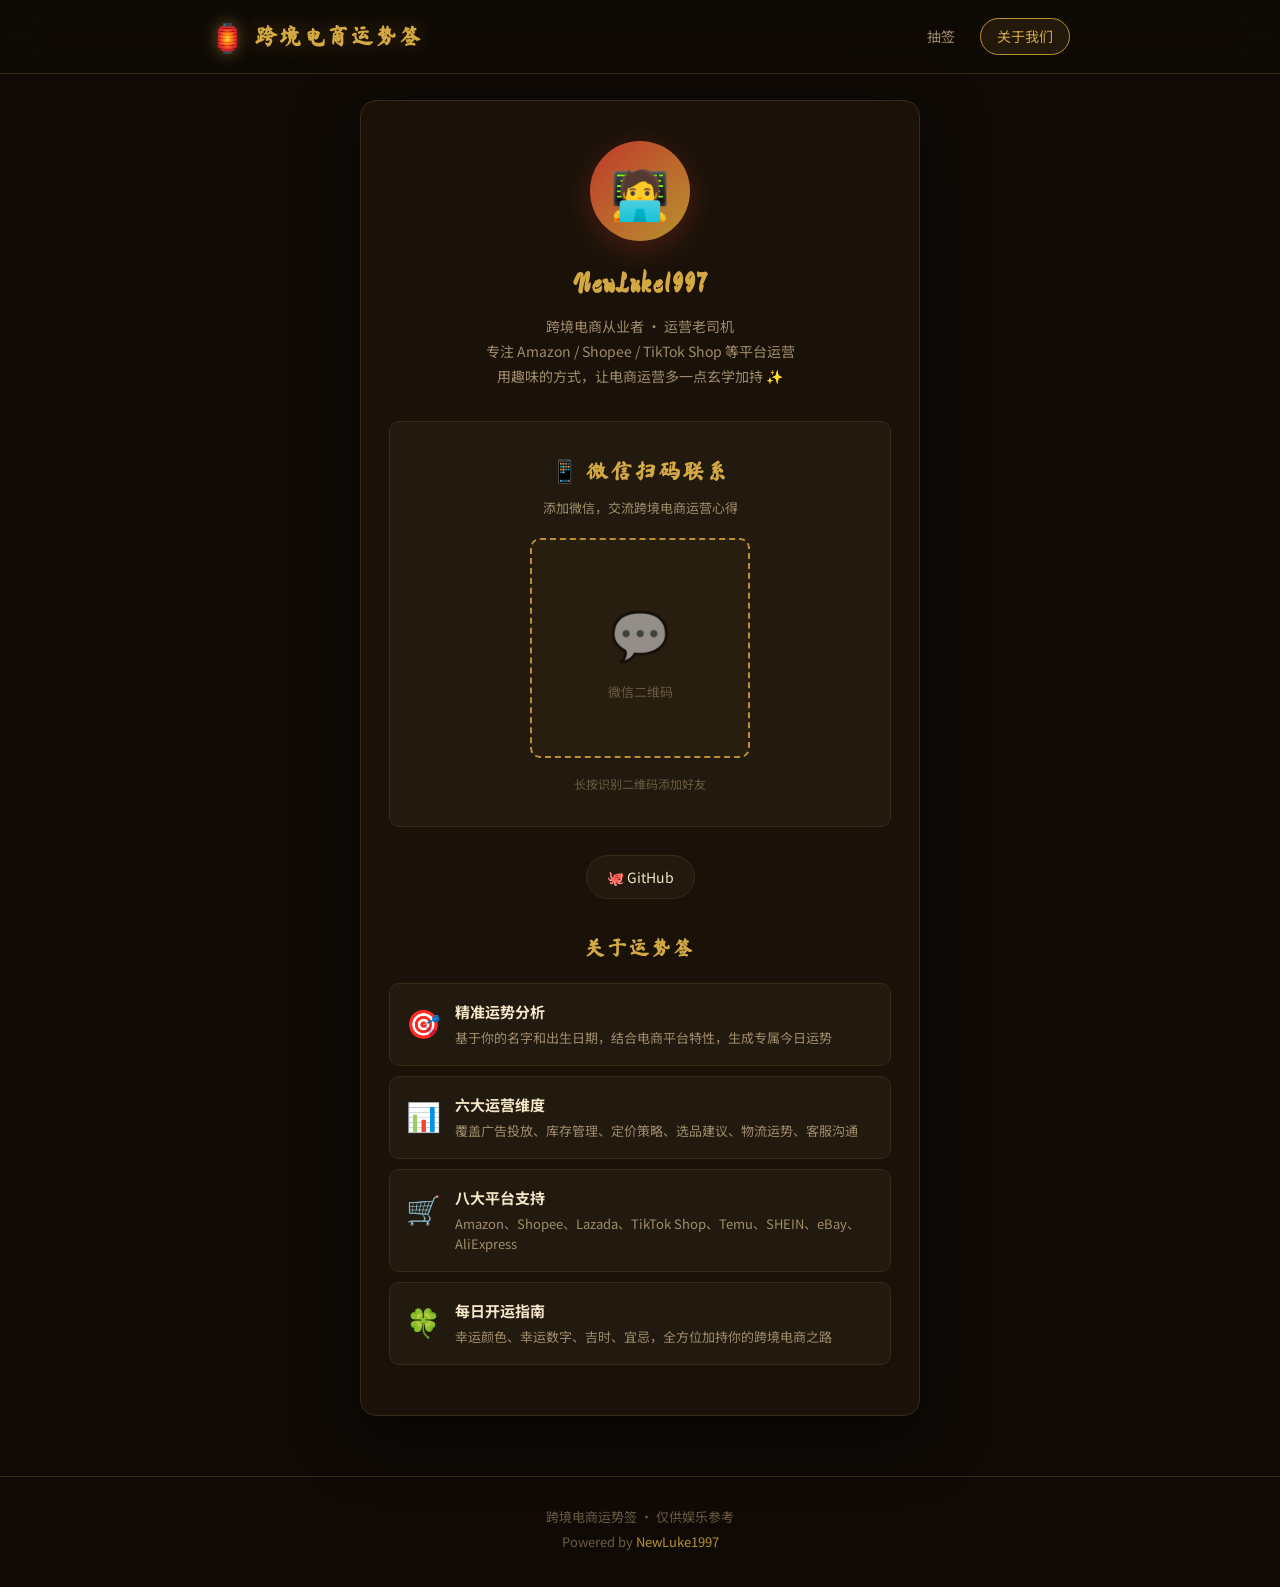
==== about.html @ f280c8c5 "🏮 跨境电商运势签 - 初始版本" ====
<!DOCTYPE html>
<html lang="zh-CN">
<head>
  <meta charset="UTF-8">
  <meta name="viewport" content="width=device-width, initial-scale=1.0">
  <title>关于我们 · 跨境电商运势签</title>
  <link rel="stylesheet" href="style.css">
  <link rel="preconnect" href="https://fonts.googleapis.com">
  <link href="https://fonts.googleapis.com/css2?family=Ma+Shan+Zheng&family=Noto+Sans+SC:wght@300;400;500;700&display=swap" rel="stylesheet">
  <style>
    .about-section {
      max-width: 600px;
      margin: 0 auto;
      padding: 100px 20px 60px;
      position: relative;
      z-index: 1;
    }

    .about-card {
      background: var(--bg-card);
      border: 1px solid var(--border);
      border-radius: var(--radius);
      padding: 40px 28px;
      box-shadow: 0 20px 60px var(--shadow);
      text-align: center;
    }

    .about-avatar {
      width: 100px;
      height: 100px;
      border-radius: 50%;
      background: linear-gradient(135deg, var(--primary), var(--gold-dark));
      display: flex;
      align-items: center;
      justify-content: center;
      margin: 0 auto 20px;
      font-size: 48px;
      box-shadow: 0 8px 30px rgba(192,57,43,0.3);
    }

    .about-name {
      font-family: 'Ma Shan Zheng', cursive;
      font-size: 28px;
      color: var(--gold);
      margin-bottom: 8px;
      letter-spacing: 2px;
    }

    .about-desc {
      color: var(--text-dim);
      font-size: 14px;
      margin-bottom: 32px;
      line-height: 1.8;
    }

    .qr-section {
      padding: 32px 24px;
      background: var(--bg-card2);
      border: 1px solid var(--border);
      border-radius: var(--radius-sm);
      margin-bottom: 28px;
    }

    .qr-title {
      font-family: 'Ma Shan Zheng', cursive;
      font-size: 22px;
      color: var(--gold);
      margin-bottom: 8px;
      letter-spacing: 2px;
    }

    .qr-subtitle {
      color: var(--text-dim);
      font-size: 13px;
      margin-bottom: 20px;
    }

    .qr-placeholder {
      width: 220px;
      height: 220px;
      margin: 0 auto 16px;
      border: 2px dashed var(--gold-dark);
      border-radius: var(--radius-sm);
      display: flex;
      flex-direction: column;
      align-items: center;
      justify-content: center;
      gap: 12px;
      background: rgba(212,168,67,0.03);
      overflow: hidden;
    }

    .qr-placeholder img {
      width: 100%;
      height: 100%;
      object-fit: cover;
      border-radius: 8px;
    }

    .qr-placeholder .qr-icon {
      font-size: 48px;
      opacity: 0.5;
    }

    .qr-placeholder .qr-text {
      color: var(--text-muted);
      font-size: 13px;
    }

    .qr-hint {
      color: var(--text-muted);
      font-size: 12px;
    }

    .social-links {
      display: flex;
      gap: 12px;
      justify-content: center;
      flex-wrap: wrap;
    }

    .social-link {
      display: inline-flex;
      align-items: center;
      gap: 8px;
      padding: 10px 20px;
      background: var(--bg-card2);
      border: 1px solid var(--border);
      border-radius: 25px;
      color: var(--text);
      text-decoration: none;
      font-size: 14px;
      transition: all 0.3s;
    }

    .social-link:hover {
      border-color: var(--gold-dark);
      background: rgba(212,168,67,0.1);
      transform: translateY(-2px);
    }

    .about-features {
      margin-top: 32px;
      text-align: left;
    }

    .about-features h3 {
      font-family: 'Ma Shan Zheng', cursive;
      font-size: 20px;
      color: var(--gold);
      text-align: center;
      margin-bottom: 20px;
      letter-spacing: 2px;
    }

    .feature-item {
      display: flex;
      gap: 14px;
      padding: 16px;
      background: var(--bg-card2);
      border: 1px solid var(--border);
      border-radius: var(--radius-sm);
      margin-bottom: 10px;
      transition: all 0.3s;
    }

    .feature-item:hover {
      border-color: var(--gold-dark);
      transform: translateX(4px);
    }

    .feature-icon {
      font-size: 28px;
      flex-shrink: 0;
    }

    .feature-content h4 {
      color: var(--text);
      font-size: 15px;
      margin-bottom: 4px;
    }

    .feature-content p {
      color: var(--text-dim);
      font-size: 13px;
      line-height: 1.6;
    }
  </style>
</head>
<body>
  <div class="particles" id="particles"></div>

  <header class="header">
    <div class="header-inner">
      <div class="logo-wrap">
        <span class="logo-icon">🏮</span>
        <h1 class="logo-text">跨境电商运势签</h1>
      </div>
      <nav class="nav">
        <a href="index.html" class="nav-link">抽签</a>
        <a href="about.html" class="nav-link active">关于我们</a>
      </nav>
    </div>
  </header>

  <section class="about-section">
    <div class="about-card">
      <div class="about-avatar">🧑‍💻</div>
      <h2 class="about-name">NewLuke1997</h2>
      <p class="about-desc">
        跨境电商从业者 · 运营老司机<br>
        专注 Amazon / Shopee / TikTok Shop 等平台运营<br>
        用趣味的方式，让电商运营多一点玄学加持 ✨
      </p>

      <!-- WeChat QR Code -->
      <div class="qr-section">
        <h3 class="qr-title">📱 微信扫码联系</h3>
        <p class="qr-subtitle">添加微信，交流跨境电商运营心得</p>
        <div class="qr-placeholder" id="qrContainer">
          <!-- Replace with your actual WeChat QR code -->
          <!-- Put your qr.jpg in the same directory and uncomment below -->
          <!-- <img src="images/wechat-qr.jpg" alt="微信二维码"> -->
          <span class="qr-icon">💬</span>
          <span class="qr-text">微信二维码</span>
        </div>
        <p class="qr-hint">长按识别二维码添加好友</p>
      </div>

      <!-- Social Links -->
      <div class="social-links">
        <a href="https://github.com/NewLuke1997" target="_blank" class="social-link">
          🐙 GitHub
        </a>
      </div>

      <!-- Features -->
      <div class="about-features">
        <h3>关于运势签</h3>
        <div class="feature-item">
          <span class="feature-icon">🎯</span>
          <div class="feature-content">
            <h4>精准运势分析</h4>
            <p>基于你的名字和出生日期，结合电商平台特性，生成专属今日运势</p>
          </div>
        </div>
        <div class="feature-item">
          <span class="feature-icon">📊</span>
          <div class="feature-content">
            <h4>六大运营维度</h4>
            <p>覆盖广告投放、库存管理、定价策略、选品建议、物流运势、客服沟通</p>
          </div>
        </div>
        <div class="feature-item">
          <span class="feature-icon">🛒</span>
          <div class="feature-content">
            <h4>八大平台支持</h4>
            <p>Amazon、Shopee、Lazada、TikTok Shop、Temu、SHEIN、eBay、AliExpress</p>
          </div>
        </div>
        <div class="feature-item">
          <span class="feature-icon">🍀</span>
          <div class="feature-content">
            <h4>每日开运指南</h4>
            <p>幸运颜色、幸运数字、吉时、宜忌，全方位加持你的跨境电商之路</p>
          </div>
        </div>
      </div>
    </div>
  </section>

  <footer class="footer">
    <div class="footer-inner">
      <p>跨境电商运势签 · 仅供娱乐参考</p>
      <p class="footer-sub">Powered by <a href="https://github.com/NewLuke1997" target="_blank">NewLuke1997</a></p>
    </div>
  </footer>

  <script>
    // Particles
    const container = document.getElementById('particles');
    const colors = ['rgba(212,168,67,0.3)', 'rgba(192,57,43,0.2)', 'rgba(240,215,140,0.2)'];
    for (let i = 0; i < 20; i++) {
      const p = document.createElement('div');
      p.className = 'particle';
      const size = Math.random() * 4 + 2;
      p.style.cssText = `
        width: ${size}px; height: ${size}px;
        left: ${Math.random() * 100}%;
        background: ${colors[Math.floor(Math.random() * colors.length)]};
        animation-duration: ${Math.random() * 15 + 10}s;
        animation-delay: ${Math.random() * 10}s;
      `;
      container.appendChild(p);
    }
  </script>
</body>
</html>
---- style.css ----
/* ===== Reset & Base ===== */
*, *::before, *::after {
  margin: 0;
  padding: 0;
  box-sizing: border-box;
}

:root {
  --primary: #c0392b;
  --primary-dark: #96281b;
  --primary-light: #e74c3c;
  --gold: #d4a843;
  --gold-light: #f0d78c;
  --gold-dark: #b8922e;
  --bg: #0f0a06;
  --bg-card: #1a1209;
  --bg-card2: #221a0f;
  --text: #f5e6c8;
  --text-dim: #a08c6a;
  --text-muted: #6b5a40;
  --border: #3a2a15;
  --shadow: rgba(0,0,0,0.5);
  --radius: 16px;
  --radius-sm: 10px;
}

html {
  scroll-behavior: smooth;
}

body {
  font-family: 'Noto Sans SC', -apple-system, BlinkMacSystemFont, sans-serif;
  background: var(--bg);
  color: var(--text);
  min-height: 100vh;
  overflow-x: hidden;
  line-height: 1.6;
}

/* ===== Particles ===== */
.particles {
  position: fixed;
  inset: 0;
  pointer-events: none;
  z-index: 0;
  overflow: hidden;
}

.particle {
  position: absolute;
  border-radius: 50%;
  animation: float linear infinite;
  opacity: 0;
}

@keyframes float {
  0% { transform: translateY(100vh) rotate(0deg); opacity: 0; }
  10% { opacity: 1; }
  90% { opacity: 1; }
  100% { transform: translateY(-10vh) rotate(720deg); opacity: 0; }
}

/* ===== Header ===== */
.header {
  position: fixed;
  top: 0;
  left: 0;
  right: 0;
  z-index: 100;
  background: rgba(15, 10, 6, 0.9);
  backdrop-filter: blur(20px);
  border-bottom: 1px solid var(--border);
}

.header-inner {
  max-width: 900px;
  margin: 0 auto;
  padding: 14px 20px;
  display: flex;
  align-items: center;
  justify-content: space-between;
}

.logo-wrap {
  display: flex;
  align-items: center;
  gap: 10px;
}

.logo-icon {
  font-size: 28px;
  filter: drop-shadow(0 0 8px rgba(212,168,67,0.5));
}

.logo-text {
  font-family: 'Ma Shan Zheng', cursive;
  font-size: 22px;
  color: var(--gold);
  letter-spacing: 2px;
  text-shadow: 0 0 20px rgba(212,168,67,0.3);
}

.nav {
  display: flex;
  gap: 8px;
}

.nav-link {
  color: var(--text-dim);
  text-decoration: none;
  padding: 6px 16px;
  border-radius: 20px;
  font-size: 14px;
  transition: all 0.3s;
  border: 1px solid transparent;
}

.nav-link:hover, .nav-link.active {
  color: var(--gold);
  border-color: var(--gold-dark);
  background: rgba(212,168,67,0.1);
}

/* ===== Hero ===== */
.hero {
  padding: 120px 20px 40px;
  text-align: center;
  position: relative;
  z-index: 1;
}

.hero::before {
  content: '';
  position: absolute;
  top: 80px;
  left: 50%;
  transform: translateX(-50%);
  width: 400px;
  height: 400px;
  background: radial-gradient(circle, rgba(212,168,67,0.08) 0%, transparent 70%);
  border-radius: 50%;
  pointer-events: none;
}

.hero-badge {
  display: inline-block;
  padding: 6px 20px;
  background: linear-gradient(135deg, rgba(192,57,43,0.2), rgba(212,168,67,0.2));
  border: 1px solid var(--border);
  border-radius: 20px;
  font-size: 13px;
  color: var(--gold);
  margin-bottom: 16px;
  letter-spacing: 2px;
}

.hero-title {
  font-family: 'Ma Shan Zheng', cursive;
  font-size: clamp(32px, 6vw, 52px);
  color: var(--gold);
  text-shadow: 0 0 40px rgba(212,168,67,0.3);
  margin-bottom: 12px;
  letter-spacing: 4px;
}

.hero-subtitle {
  color: var(--text-dim);
  font-size: 16px;
  font-weight: 300;
}

/* ===== Form Section ===== */
.form-section {
  max-width: 600px;
  margin: 0 auto;
  padding: 0 20px 40px;
  position: relative;
  z-index: 1;
}

.form-card {
  background: var(--bg-card);
  border: 1px solid var(--border);
  border-radius: var(--radius);
  padding: 32px 28px;
  box-shadow: 0 20px 60px var(--shadow);
}

.form-header {
  text-align: center;
  margin-bottom: 28px;
}

.form-icon {
  font-size: 32px;
  display: block;
  margin-bottom: 8px;
}

.form-header h3 {
  font-family: 'Ma Shan Zheng', cursive;
  font-size: 24px;
  color: var(--gold);
  letter-spacing: 2px;
}

.form-group {
  margin-bottom: 24px;
}

.form-label {
  display: flex;
  align-items: center;
  gap: 8px;
  font-size: 14px;
  font-weight: 500;
  color: var(--text);
  margin-bottom: 10px;
}

.label-icon {
  font-size: 18px;
}

/* Platform Grid */
.platform-grid {
  display: grid;
  grid-template-columns: repeat(4, 1fr);
  gap: 10px;
}

.platform-btn {
  display: flex;
  flex-direction: column;
  align-items: center;
  gap: 6px;
  padding: 14px 8px;
  background: var(--bg-card2);
  border: 2px solid var(--border);
  border-radius: var(--radius-sm);
  color: var(--text-dim);
  cursor: pointer;
  transition: all 0.3s cubic-bezier(0.34, 1.56, 0.64, 1);
  font-family: inherit;
}

.platform-btn:hover {
  border-color: var(--gold-dark);
  background: rgba(212,168,67,0.08);
  color: var(--text);
  transform: translateY(-2px);
}

.platform-btn.selected {
  border-color: var(--gold);
  background: rgba(212,168,67,0.15);
  color: var(--gold);
  box-shadow: 0 0 20px rgba(212,168,67,0.15);
  transform: translateY(-2px);
}

.platform-emoji {
  font-size: 28px;
  transition: transform 0.3s;
}

.platform-btn.selected .platform-emoji {
  transform: scale(1.15);
}

.platform-name {
  font-size: 11px;
  font-weight: 500;
  white-space: nowrap;
}

/* Input */
.form-input {
  width: 100%;
  padding: 14px 16px;
  background: var(--bg-card2);
  border: 2px solid var(--border);
  border-radius: var(--radius-sm);
  color: var(--text);
  font-size: 15px;
  font-family: inherit;
  outline: none;
  transition: all 0.3s;
}

.form-input::placeholder {
  color: var(--text-muted);
}

.form-input:focus {
  border-color: var(--gold-dark);
  box-shadow: 0 0 0 3px rgba(212,168,67,0.1);
}

input[type="date"] {
  color-scheme: dark;
}

/* Draw Button */
.draw-btn {
  width: 100%;
  padding: 18px;
  background: linear-gradient(135deg, var(--primary), var(--primary-dark));
  border: none;
  border-radius: var(--radius-sm);
  color: #fff;
  font-size: 18px;
  font-family: 'Ma Shan Zheng', cursive;
  font-weight: 400;
  letter-spacing: 4px;
  cursor: pointer;
  transition: all 0.3s;
  position: relative;
  overflow: hidden;
  margin-top: 8px;
  display: flex;
  align-items: center;
  justify-content: center;
  gap: 8px;
}

.draw-btn::before {
  content: '';
  position: absolute;
  inset: 0;
  background: linear-gradient(135deg, transparent, rgba(255,255,255,0.1), transparent);
  transform: translateX(-100%);
  transition: transform 0.6s;
}

.draw-btn:hover::before {
  transform: translateX(100%);
}

.draw-btn:hover {
  transform: translateY(-2px);
  box-shadow: 0 8px 30px rgba(192,57,43,0.4);
}

.draw-btn:active {
  transform: translateY(0);
}

.draw-btn.loading {
  pointer-events: none;
  opacity: 0.8;
}

.draw-btn-sparkle {
  font-size: 20px;
  animation: sparkle 2s ease-in-out infinite;
}

@keyframes sparkle {
  0%, 100% { opacity: 1; transform: scale(1); }
  50% { opacity: 0.6; transform: scale(1.2); }
}

/* ===== Result Section ===== */
.result-section {
  max-width: 700px;
  margin: 0 auto;
  padding: 0 20px 60px;
  position: relative;
  z-index: 1;
}

.result-card {
  background: var(--bg-card);
  border: 1px solid var(--border);
  border-radius: var(--radius);
  padding: 36px 28px;
  box-shadow: 0 20px 80px var(--shadow);
  animation: slideUp 0.6s cubic-bezier(0.34, 1.56, 0.64, 1);
}

@keyframes slideUp {
  from { opacity: 0; transform: translateY(40px); }
  to { opacity: 1; transform: translateY(0); }
}

.result-header {
  text-align: center;
  margin-bottom: 30px;
}

.result-badge {
  display: inline-block;
  padding: 6px 20px;
  border-radius: 20px;
  font-size: 14px;
  font-weight: 500;
  margin-bottom: 12px;
  letter-spacing: 1px;
}

.result-badge.great {
  background: linear-gradient(135deg, rgba(46,204,113,0.2), rgba(39,174,96,0.2));
  border: 1px solid rgba(46,204,113,0.3);
  color: #2ecc71;
}

.result-badge.good {
  background: linear-gradient(135deg, rgba(52,152,219,0.2), rgba(41,128,185,0.2));
  border: 1px solid rgba(52,152,219,0.3);
  color: #3498db;
}

.result-badge.normal {
  background: linear-gradient(135deg, rgba(241,196,15,0.2), rgba(243,156,18,0.2));
  border: 1px solid rgba(241,196,15,0.3);
  color: #f1c40f;
}

.result-badge.caution {
  background: linear-gradient(135deg, rgba(231,76,60,0.2), rgba(192,57,43,0.2));
  border: 1px solid rgba(231,76,60,0.3);
  color: #e74c3c;
}

.result-title {
  font-family: 'Ma Shan Zheng', cursive;
  font-size: 32px;
  color: var(--gold);
  letter-spacing: 3px;
  margin-bottom: 8px;
}

.result-date {
  color: var(--text-dim);
  font-size: 14px;
}

/* Fortune Blocks */
.overall-fortune {
  text-align: center;
  padding: 28px 20px;
  background: linear-gradient(135deg, rgba(212,168,67,0.08), rgba(192,57,43,0.08));
  border: 1px solid var(--border);
  border-radius: var(--radius-sm);
  margin-bottom: 24px;
}

.fortune-icon {
  font-size: 36px;
  margin-bottom: 8px;
}

.fortune-block h4 {
  font-family: 'Ma Shan Zheng', cursive;
  font-size: 18px;
  color: var(--gold-light);
  margin-bottom: 8px;
  letter-spacing: 1px;
}

.fortune-stars {
  display: flex;
  justify-content: center;
  gap: 4px;
  margin-bottom: 12px;
  font-size: 20px;
}

.fortune-text {
  color: var(--text);
  font-size: 14px;
  line-height: 1.8;
}

.fortune-grid {
  display: grid;
  grid-template-columns: repeat(2, 1fr);
  gap: 14px;
  margin-bottom: 24px;
}

.fortune-grid .fortune-block {
  padding: 20px 16px;
  background: var(--bg-card2);
  border: 1px solid var(--border);
  border-radius: var(--radius-sm);
  transition: all 0.3s;
}

.fortune-grid .fortune-block:hover {
  border-color: var(--gold-dark);
  transform: translateY(-2px);
  box-shadow: 0 8px 20px var(--shadow);
}

.fortune-grid .fortune-icon {
  font-size: 28px;
  margin-bottom: 6px;
}

.fortune-tag {
  display: inline-block;
  margin-top: 10px;
  padding: 4px 12px;
  border-radius: 12px;
  font-size: 12px;
  font-weight: 500;
}

.fortune-tag.yes {
  background: rgba(46,204,113,0.15);
  color: #2ecc71;
  border: 1px solid rgba(46,204,113,0.2);
}

.fortune-tag.no {
  background: rgba(231,76,60,0.15);
  color: #e74c3c;
  border: 1px solid rgba(231,76,60,0.2);
}

.fortune-tag.maybe {
  background: rgba(241,196,15,0.15);
  color: #f1c40f;
  border: 1px solid rgba(241,196,15,0.2);
}

/* Lucky Section */
.lucky-section {
  padding: 24px;
  background: var(--bg-card2);
  border: 1px solid var(--border);
  border-radius: var(--radius-sm);
  margin-bottom: 24px;
}

.lucky-section h4 {
  font-family: 'Ma Shan Zheng', cursive;
  font-size: 20px;
  color: var(--gold);
  margin-bottom: 16px;
  text-align: center;
  letter-spacing: 2px;
}

.lucky-grid {
  display: grid;
  grid-template-columns: repeat(3, 1fr);
  gap: 12px;
}

.lucky-item {
  display: flex;
  flex-direction: column;
  align-items: center;
  gap: 6px;
  padding: 12px 8px;
  background: rgba(0,0,0,0.2);
  border-radius: 10px;
}

.lucky-label {
  font-size: 12px;
  color: var(--text-muted);
}

.lucky-value {
  font-size: 15px;
  font-weight: 500;
  color: var(--gold-light);
}

.lucky-value.good { color: #2ecc71; }
.lucky-value.bad { color: #e74c3c; }

/* Poem */
.poem-section {
  text-align: center;
  padding: 24px;
  margin-bottom: 24px;
}

.poem-decoration {
  color: var(--gold-dark);
  font-size: 24px;
  line-height: 1;
  opacity: 0.5;
}

.poem-text {
  font-family: 'Ma Shan Zheng', cursive;
  font-size: 20px;
  color: var(--gold-light);
  line-height: 2;
  letter-spacing: 3px;
  margin: 8px 0;
  text-shadow: 0 0 20px rgba(212,168,67,0.2);
}

/* Actions */
.result-actions {
  display: flex;
  gap: 12px;
  justify-content: center;
  flex-wrap: wrap;
}

.action-btn {
  padding: 12px 24px;
  border-radius: var(--radius-sm);
  font-size: 14px;
  font-family: inherit;
  font-weight: 500;
  cursor: pointer;
  transition: all 0.3s;
  text-decoration: none;
  display: inline-flex;
  align-items: center;
  gap: 6px;
  border: 2px solid var(--border);
  background: var(--bg-card2);
  color: var(--text);
}

.action-btn:hover {
  border-color: var(--gold-dark);
  background: rgba(212,168,67,0.1);
  transform: translateY(-2px);
}

.action-btn.primary {
  background: linear-gradient(135deg, var(--primary), var(--primary-dark));
  border-color: var(--primary);
  color: #fff;
}

.action-btn.primary:hover {
  box-shadow: 0 6px 20px rgba(192,57,43,0.4);
}

/* ===== Toast ===== */
.toast {
  position: fixed;
  bottom: 30px;
  left: 50%;
  transform: translateX(-50%) translateY(100px);
  padding: 12px 28px;
  background: var(--bg-card);
  border: 1px solid var(--gold-dark);
  border-radius: 30px;
  color: var(--gold);
  font-size: 14px;
  z-index: 200;
  opacity: 0;
  transition: all 0.4s cubic-bezier(0.34, 1.56, 0.64, 1);
  white-space: nowrap;
}

.toast.show {
  opacity: 1;
  transform: translateX(-50%) translateY(0);
}

/* ===== Footer ===== */
.footer {
  text-align: center;
  padding: 30px 20px;
  border-top: 1px solid var(--border);
  position: relative;
  z-index: 1;
}

.footer-inner p {
  color: var(--text-muted);
  font-size: 13px;
  margin-bottom: 4px;
}

.footer-sub a {
  color: var(--gold-dark);
  text-decoration: none;
}

.footer-sub a:hover {
  color: var(--gold);
}

/* ===== Responsive ===== */
@media (max-width: 600px) {
  .platform-grid {
    grid-template-columns: repeat(4, 1fr);
    gap: 8px;
  }

  .platform-btn {
    padding: 10px 4px;
  }

  .platform-emoji { font-size: 24px; }
  .platform-name { font-size: 10px; }

  .form-card, .result-card {
    padding: 24px 18px;
  }

  .fortune-grid {
    grid-template-columns: 1fr;
  }

  .lucky-grid {
    grid-template-columns: repeat(3, 1fr);
  }

  .result-actions {
    flex-direction: column;
  }

  .action-btn {
    justify-content: center;
  }
}

@media (max-width: 380px) {
  .platform-grid {
    grid-template-columns: repeat(3, 1fr);
  }
}
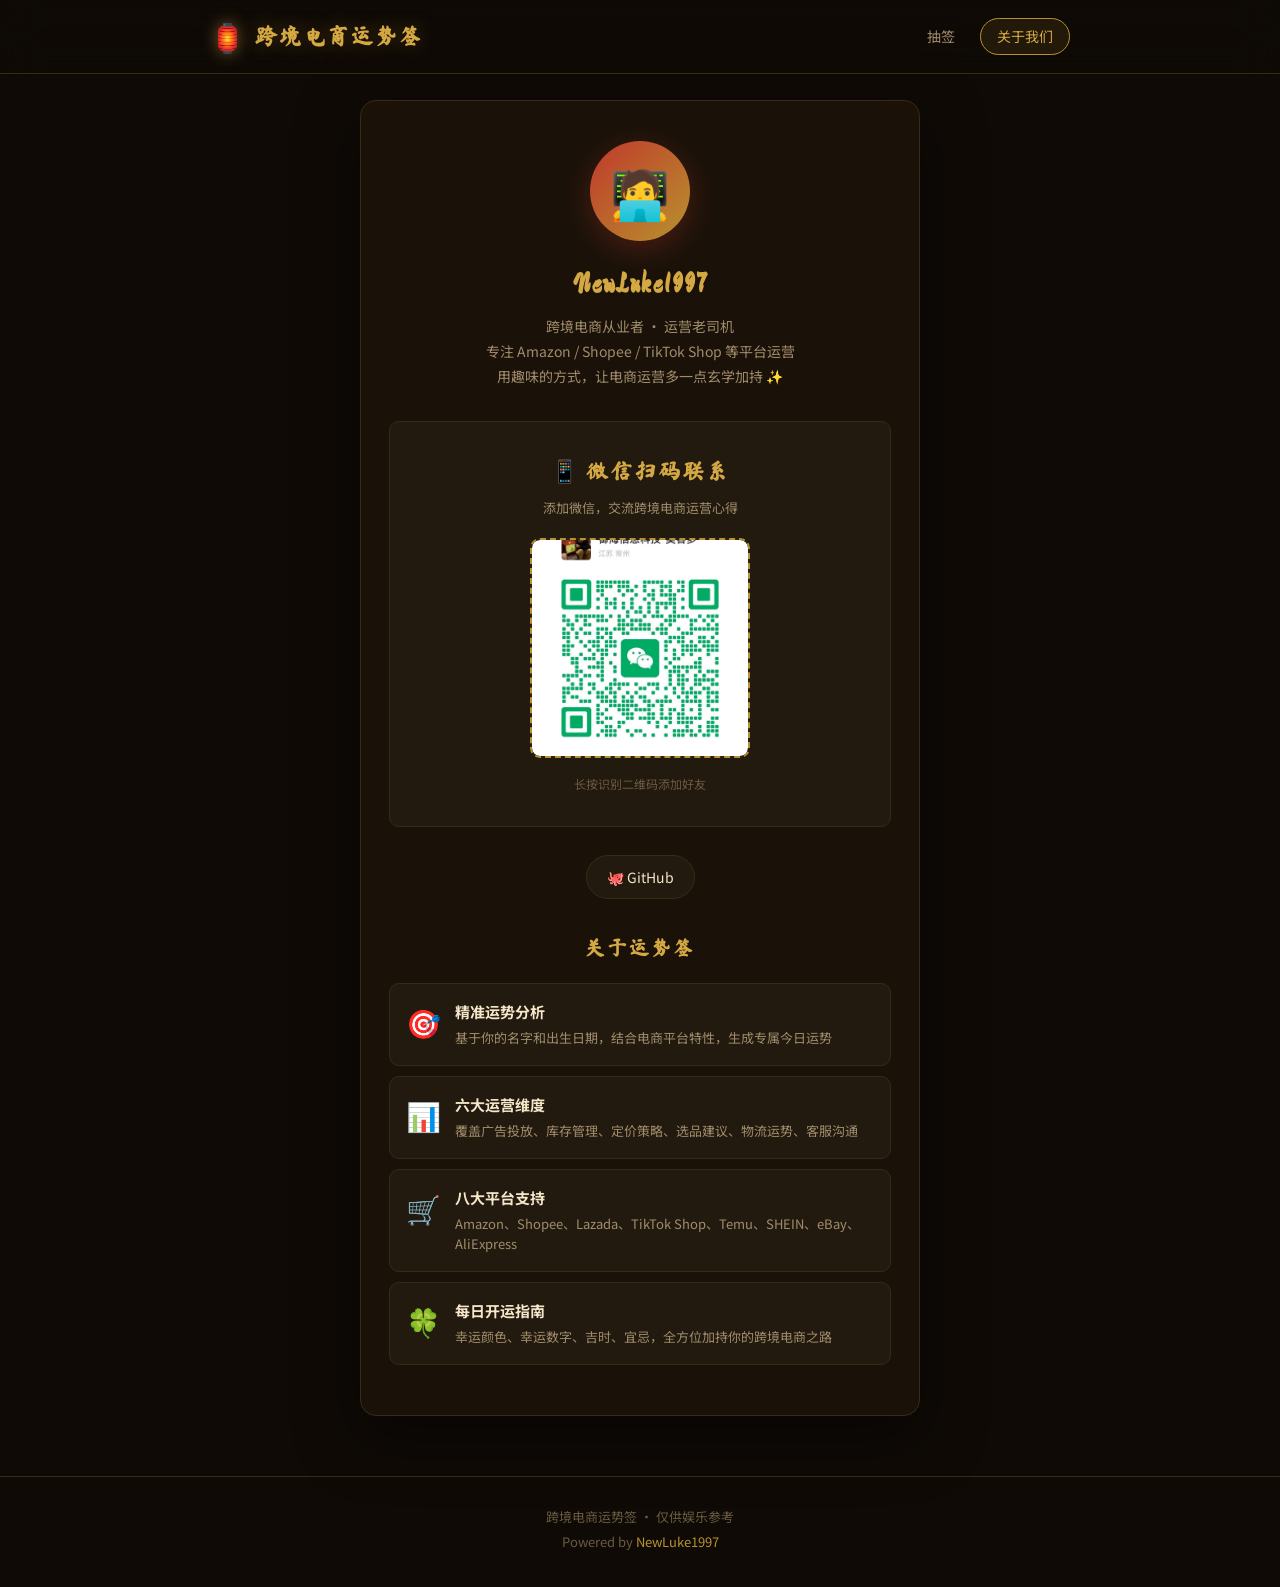
==== commit 482c1500: "📱 添加微信二维码" ====
--- a/about.html
+++ b/about.html
@@ -218,11 +218,7 @@
         <h3 class="qr-title">📱 微信扫码联系</h3>
         <p class="qr-subtitle">添加微信，交流跨境电商运营心得</p>
         <div class="qr-placeholder" id="qrContainer">
-          <!-- Replace with your actual WeChat QR code -->
-          <!-- Put your qr.jpg in the same directory and uncomment below -->
-          <!-- <img src="images/wechat-qr.jpg" alt="微信二维码"> -->
-          <span class="qr-icon">💬</span>
-          <span class="qr-text">微信二维码</span>
+          <img src="images/wechat-qr.jpg" alt="微信二维码">
         </div>
         <p class="qr-hint">长按识别二维码添加好友</p>
       </div>
